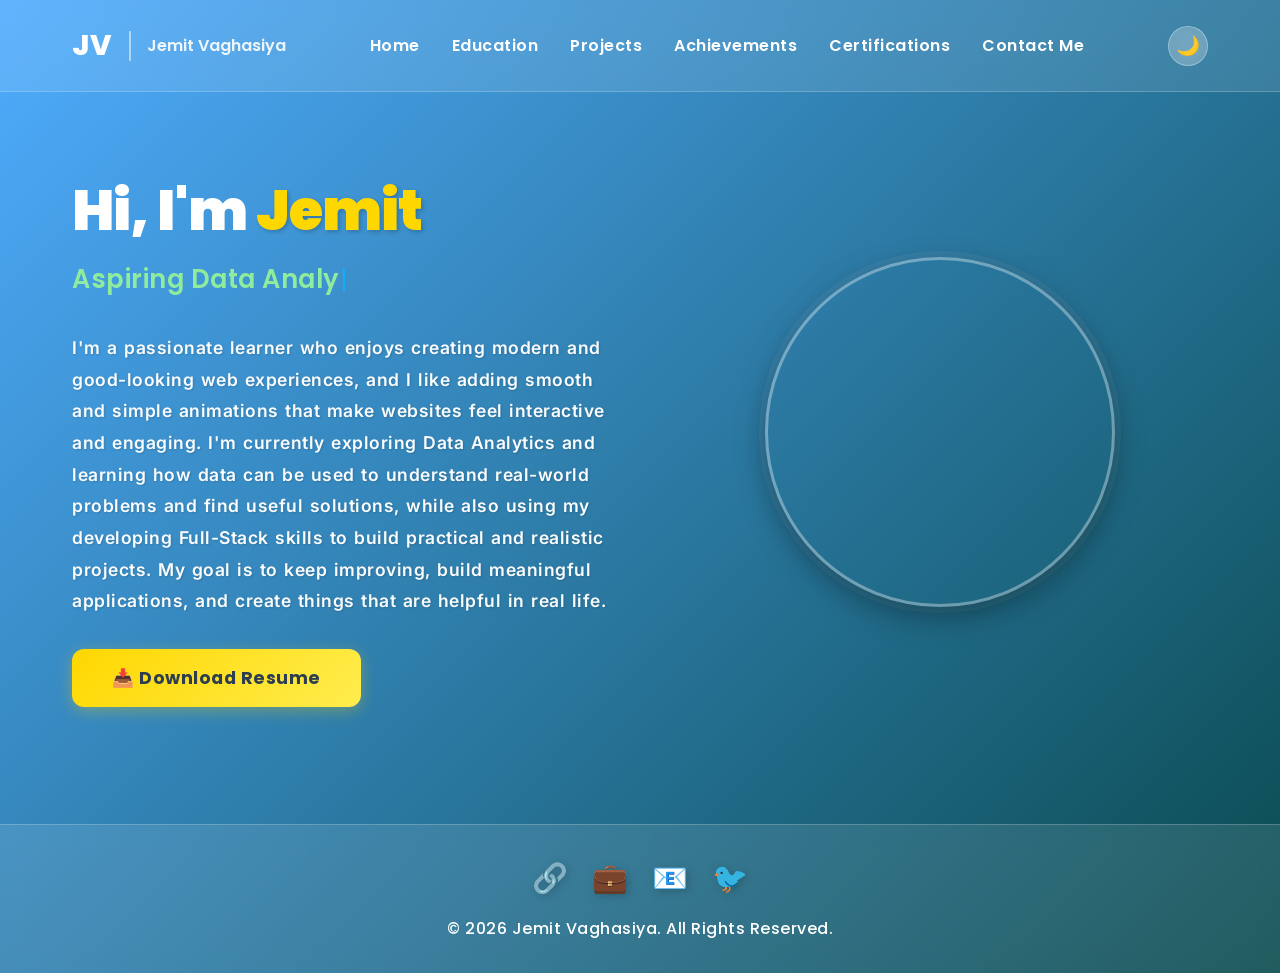
==== index.html @ d48b6e7a "achievement added" ====
<!DOCTYPE html>
<html lang="en">

<head>

    <!-- Google anaylitics -->
    <!-- Google tag (gtag.js) -->
    <script async src="https://www.googletagmanager.com/gtag/js?id=G-RSH1RLZC3Y"></script>
    <script>
        window.dataLayer = window.dataLayer || [];
        function gtag() { dataLayer.push(arguments); }
        gtag('js', new Date());

        gtag('config', 'G-RSH1RLZC3Y');
    </script>
    <!-- Google anatlitics -->
    <meta charset="UTF-8">
    <meta name="viewport" content="width=device-width, initial-scale=1.0">
    <link rel="icon" type="image/png" href="logo.png">
    <title>Jemit Vaghasiya</title>
    <link rel="preconnect" href="https://fonts.googleapis.com">
    <link rel="preconnect" href="https://fonts.gstatic.com" crossorigin>
    <link
        href="https://fonts.googleapis.com/css2?family=Poppins:wght@300;400;500;600;700;800;900&family=Inter:wght@400;500;600;700;800;900&display=swap"
        rel="stylesheet">

    <style>
        /* Reset */
        * {
            margin: 0;
            padding: 0;
            box-sizing: border-box;
        }

        body {
            font-family: 'Poppins', sans-serif;
            background: linear-gradient(135deg, #4facfe 0%, #0a4a4e 100%);
            color: #2c3e50;
            transition: background 0.3s, color 0.3s;
            min-height: 100vh;
        }

        /* Dark mode */
        body.dark {
            background: linear-gradient(135deg, #1a1a2e 0%, #16213e 100%);
            color: #eee;
        }

        /* Glassy Header */
        header {
            background: rgba(255, 255, 255, 0.1);
            backdrop-filter: blur(10px);
            -webkit-backdrop-filter: blur(10px);
            border-bottom: 1px solid rgba(255, 255, 255, 0.2);
            padding: 1.5rem 0;
            position: sticky;
            top: 0;
            z-index: 100;
        }

        body.dark header {
            background: rgba(22, 33, 62, 0.3);
            border-bottom: 1px solid rgba(255, 255, 255, 0.1);
        }

        /* Matte header when menu is open */
        header.menu-open {
            background: rgba(255, 255, 255, 0.95);
            backdrop-filter: none;
        }

        body.dark header.menu-open {
            background: rgba(22, 33, 62, 0.95);
        }

        nav {
            max-width: 1200px;
            margin: 0 auto;
            padding: 0 2rem;
            display: flex;
            justify-content: space-between;
            align-items: center;
        }

        /* Logo Container */
        .logo-container {
            display: flex;
            align-items: center;
            gap: 1rem;
        }

        .logo {
            font-size: 1.8rem;
            font-weight: 800;
            color: white;
            letter-spacing: 1px;
        }

        .logo-divider {
            width: 2px;
            height: 30px;
            background: rgba(255, 255, 255, 0.5);
        }

        .logo-subtitle {
            font-size: 1rem;
            font-weight: 600;
            color: rgba(255, 255, 255, 0.9);
        }

        header.menu-open .logo,
        header.menu-open .logo-subtitle {
            color: #2c3e50;
        }

        body.dark header.menu-open .logo,
        body.dark header.menu-open .logo-subtitle {
            color: #eee;
        }

        header.menu-open .logo-divider {
            background: rgba(44, 62, 80, 0.5);
        }

        body.dark header.menu-open .logo-divider {
            background: rgba(238, 238, 238, 0.5);
        }

        .nav-links {
            display: flex;
            gap: 2rem;
            list-style: none;
            align-items: center;
        }

        .nav-links a {
            color: white;
            text-decoration: none;
            font-weight: 600;
            transition: color 0.3s;
            letter-spacing: 0.5px;
        }

        .nav-links a:hover {
            color: #ffd700;
        }

        .theme-toggle {
            background: rgba(255, 255, 255, 0.2);
            backdrop-filter: blur(10px);
            border: 1px solid rgba(255, 255, 255, 0.3);
            color: white;
            width: 40px;
            height: 40px;
            border-radius: 50%;
            cursor: pointer;
            font-size: 1.2rem;
            transition: all 0.3s;
        }

        .theme-toggle:hover {
            background: rgba(255, 255, 255, 0.3);
            transform: scale(1.1);
        }

        /* Hamburger menu */
        .menu-toggle {
            display: none;
            flex-direction: column;
            cursor: pointer;
            gap: 4px;
            background: transparent;
            border: none;
            padding: 5px;
        }

        .menu-toggle span {
            width: 25px;
            height: 3px;
            background: white;
            transition: 0.3s;
        }

        header.menu-open .menu-toggle span {
            background: #2c3e50;
        }

        body.dark header.menu-open .menu-toggle span {
            background: #eee;
        }

        .menu-overlay {
            display: none;
        }

        /* Main content */
        .container {
            max-width: 1200px;
            margin: 0 auto;
            padding: 4rem 2rem;
            display: grid;
            grid-template-columns: 1fr 1fr;
            gap: 4rem;
            align-items: center;
            min-height: calc(100vh - 200px);
        }

        .content h1 {
            font-size: 3.5rem;
            margin-bottom: 1rem;
            line-height: 1.2;
            color: white;
            font-weight: 900;
            letter-spacing: -1px;
        }

        .content h1 .name {
            color: #ffd700;
            font-weight: 900;
            text-shadow: 2px 2px 4px rgba(0, 0, 0, 0.2);
        }

        .content .role {
            font-size: 1.6rem;
            color: rgba(148, 240, 154, 0.95);
            margin-bottom: 2rem;
            min-height: 40px;
            font-weight: 600;
            letter-spacing: 0.5px;
        }

        /* Typewriter cursor */
        .content .role::after {
            color: rgb(7, 181, 250);
            content: '|';
            animation: blink 1s infinite;
            margin-left: 2px;
            font-weight: 300;
        }

        @keyframes blink {

            0%,
            50% {
                opacity: 1;
            }

            51%,
            100% {
                opacity: 0;
            }
        }

        /* About paragraph - SIGMA STYLE */
        .content .about {
            font-family: 'Inter', 'Poppins', sans-serif;
            font-size: 1.1rem;
            line-height: 1.8;
            color: rgba(255, 255, 255, 0.98);
            margin-top: 2rem;
            text-align: left;
            font-weight: 600;
            letter-spacing: 0.5px;
            text-shadow: 1px 1px 2px rgba(0, 0, 0, 0.15);
            word-spacing: 2px;
        }

        body.dark .content .about {
            color: rgba(255, 255, 255, 1);
            text-shadow: 1px 1px 3px rgba(0, 0, 0, 0.3);
        }

        /* Photo section */
        .photo-section {
            display: flex;
            justify-content: center;
        }

        .photo-wrapper {
            width: 350px;
            height: 350px;
            border-radius: 50%;
            transform: translateY(-10px);
            position: relative;
            overflow: hidden;

            /* subtle border */
            border: 3px solid rgba(255, 255, 255, 0.35);

            /* depth */
            box-shadow:
                0 10px 30px rgba(0, 0, 0, 0.35),
                0 0 0 6px rgba(255, 255, 255, 0.05);
        }

        .photo-wrapper img {
            width: 100%;
            height: 100%;
            border-radius: 50%;
            object-fit: cover;
            object-position: center 35%;
            filter: contrast(1.05) brightness(1.03) saturate(1.05);
        }

        /* Glassy Footer */
        footer {
            background: rgba(255, 255, 255, 0.1);
            backdrop-filter: blur(10px);
            -webkit-backdrop-filter: blur(10px);
            border-top: 1px solid rgba(255, 255, 255, 0.2);
            padding: 2rem;
            text-align: center;
            margin-top: 2rem;
        }

        body.dark footer {
            background: rgba(22, 33, 62, 0.3);
            border-top: 1px solid rgba(255, 255, 255, 0.1);
        }

        .social-links {
            display: flex;
            justify-content: center;
            gap: 1.5rem;
            margin-bottom: 1rem;
        }

        .social-links a {
            font-size: 1.8rem;
            transition: transform 0.3s;
            text-decoration: none;
            filter: drop-shadow(2px 2px 4px rgba(0, 0, 0, 0.2));
        }

        .social-links a:hover {
            transform: scale(1.3) rotate(10deg);
        }

        footer p {
            color: white;
            font-weight: 500;
            letter-spacing: 0.5px;
        }

        /* Download Resume Button */
        .download-resume-btn {
            display: inline-flex;
            align-items: center;
            gap: 0.8rem;
            padding: 1rem 2.5rem;
            background: linear-gradient(135deg, #ffd700, #ffed4e);
            color: #2c3e50;
            border: none;
            border-radius: 12px;
            font-size: 1.1rem;
            font-weight: 700;
            cursor: pointer;
            transition: all 0.3s ease;
            text-decoration: none;
            letter-spacing: 0.5px;
            box-shadow: 0 4px 15px rgba(255, 215, 0, 0.3);
            margin-top: 2rem;
        }

        .download-resume-btn:hover {
            background: linear-gradient(135deg, #ffed4e, #fff59d);
            transform: translateY(-3px);
            box-shadow: 0 6px 20px rgba(255, 215, 0, 0.5);
        }

        body.dark .download-resume-btn {
            color: #1a1a2e;
        }

        /* Responsive */
        @media (max-width: 768px) {
            .menu-toggle {
                display: flex;
            }

            /* .photo-wrapper img {
                transform: translateX(20px) translateY(5px) scale(1.6);
            } */


            .nav-links {
                position: fixed;
                top: 70px;
                right: -100%;
                width: 250px;
                height: calc(100vh - 70px);
                background: rgba(255, 255, 255, 0.95);
                backdrop-filter: none;
                flex-direction: column;
                align-items: flex-start;
                padding: 2rem;
                gap: 1.5rem;
                transition: right 0.3s;
                border-left: 1px solid rgba(0, 0, 0, 0.1);
            }

            body.dark .nav-links {
                background: rgba(22, 33, 62, 0.95);
                border-left: 1px solid rgba(255, 255, 255, 0.1);
            }

            .nav-links a {
                color: #2c3e50;
            }

            body.dark .nav-links a {
                color: #eee;
            }

            .nav-links.active {
                right: 0;
            }

            .menu-overlay {
                display: block;
                position: fixed;
                top: 0;
                left: 0;
                width: 100%;
                height: 100%;
                background: rgba(0, 0, 0, 0.5);
                opacity: 0;
                visibility: hidden;
                transition: all 0.3s;
                z-index: 98;
            }

            .menu-overlay.active {
                opacity: 1;
                visibility: visible;
            }

            .container {
                grid-template-columns: 1fr;
                text-align: center;
                padding: 2rem 1rem;
            }

            .content h1 {
                font-size: 2.5rem;
            }

            .content .role {
                font-size: 1.3rem;
            }

            .content .about {
                text-align: left;
                font-size: 1.05rem;
            }

            .photo-wrapper {
                width: 280px;
                height: 280px;
            }

            .logo-subtitle {
                display: none;
            }

            .logo-divider {
                display: none;
            }
        }

        @media (max-width: 480px) {
            .content h1 {
                font-size: 2rem;
            }

            .content .role {
                font-size: 1.1rem;
            }

            .content .about {
                font-size: 1rem;
            }

            .photo-wrapper {
                width: 240px;
                height: 240px;
            }
        }
    </style>
</head>

<body>
    <!-- Header -->
    <header id="header">
        <nav>
            <!-- LEFT - Logo -->
            <div class="logo-container">
                <div class="logo">JV</div>
                <div class="logo-divider"></div>
                <div class="logo-subtitle">Jemit Vaghasiya</div>
            </div>

            <!-- CENTER - Hamburger Menu (Mobile Only) -->
            <button class="menu-toggle" id="menuToggle" onclick="toggleMenu()">
                <span></span>
                <span></span>
                <span></span>
            </button>

            <!-- Navigation Links -->
            <ul class="nav-links" id="navLinks">
                <li><a href="index.html" onclick="closeMenu()">Home</a></li>
                <li><a href="education.html" onclick="closeMenu()">Education</a></li>
                <li><a href="projects.html" onclick="closeMenu()">Projects</a></li>
                <li><a href="achievement.html" onclick="closeMenu()">Achievements</a></li>
                <li><a href="certification.html" onclick="closeMenu()">Certifications</a></li>
                <li><a href="contact.html" onclick="closeMenu()">Contact Me</a></li>
            </ul>

            <!-- RIGHT - Theme Toggle -->
            <button class="theme-toggle" onclick="toggleTheme()" id="themeBtn">🌙</button>
        </nav>
    </header>

    <!-- Menu Overlay (Mobile Only) -->
    <div class="menu-overlay" id="menuOverlay" onclick="closeMenu()"></div>

    <!-- Main Content -->
    <main>
        <div class="container">
            <div class="content">
                <h1>Hi, I'm <span class="name">Jemit</span></h1>
                <div class="role" id="typewriter"></div>
                <p class="about">
                    I'm a passionate learner who enjoys creating modern and good-looking web experiences, and I like adding smooth and simple animations that make websites feel interactive and engaging. I'm currently exploring Data Analytics and learning how data can be used to understand real-world problems and find useful solutions, while also using my developing Full-Stack skills to build practical and realistic projects. My goal is to keep improving, build meaningful applications, and create things that are helpful in real life.
                </p>
                <a href="Jemit_resume.pdf" download class="download-resume-btn">📥 Download Resume</a>
            </div>

            <div class="photo-section">
                <div class="photo-wrapper">
                    <img src="My photo.jpeg" alt="Profile">
                </div>
            </div>
        </div>
    </main>

    <!-- Footer -->
    <footer>
        <div class="social-links">
            <a href="https://github.com/Vaghasiya-Jemit-kanaiyalal" target="_blank" title="GitHub">🔗</a>
            <a href="https://www.linkedin.com/in/jemitvaghasiya/" target="_blank" title="LinkedIn">💼</a>
            <a href="mailto:jemitvaghasiya07@gmail.com" title="Email">📧</a>
            <a href="https://x.com/Jemit_Vaghasiya?t=oEFa4aZnasNAfRZT4tLyRQ&s=09" target="_blank" title="Twitter">🐦</a>
        </div>
        <p>&copy; 2026 Jemit Vaghasiya. All Rights Reserved.</p>
    </footer>

    <script>
        // Load saved theme IMMEDIATELY on page load (before page renders)
        (function () {
            const savedTheme = localStorage.getItem('theme') || 'light';
            if (savedTheme === 'dark') {
                document.body.classList.add('dark');
            }
        })();

        // Theme Toggle Function
        function toggleTheme() {
            const body = document.body;
            const themeBtn = document.getElementById('themeBtn');

            body.classList.toggle('dark');

            if (body.classList.contains('dark')) {
                themeBtn.textContent = '☀️';
                localStorage.setItem('theme', 'dark');
            } else {
                themeBtn.textContent = '🌙';
                localStorage.setItem('theme', 'light');
            }
        }

        // Update button icon on page load
        window.addEventListener('DOMContentLoaded', () => {
            const savedTheme = localStorage.getItem('theme') || 'light';
            const themeBtn = document.getElementById('themeBtn');

            if (savedTheme === 'dark') {
                themeBtn.textContent = '☀️';
            } else {
                themeBtn.textContent = '🌙';
            }
        });

        // Mobile Menu Toggle
        function toggleMenu() {
            const navLinks = document.getElementById('navLinks');
            const menuToggle = document.getElementById('menuToggle');
            const menuOverlay = document.getElementById('menuOverlay');
            const header = document.getElementById('header');

            navLinks.classList.toggle('active');
            menuToggle.classList.toggle('active');
            menuOverlay.classList.toggle('active');
            header.classList.toggle('menu-open');
        }

        function closeMenu() {
            const navLinks = document.getElementById('navLinks');
            const menuToggle = document.getElementById('menuToggle');
            const menuOverlay = document.getElementById('menuOverlay');
            const header = document.getElementById('header');

            navLinks.classList.remove('active');
            menuToggle.classList.remove('active');
            menuOverlay.classList.remove('active');
            header.classList.remove('menu-open');
        }

        // Close menu when clicking outside
        document.addEventListener('click', function (event) {
            const navLinks = document.getElementById('navLinks');
            const menuToggle = document.getElementById('menuToggle');

            if (!navLinks.contains(event.target) && !menuToggle.contains(event.target)) {
                closeMenu();
            }
        });

        // Typewriter effect
        const roles = ['Aspiring Data Analyst 📊',
  'Backend Developer 🧠',
  'AI Enthusiast 🤖',
  'Problem Solver 🔍',
  'Building Data-Driven Solutions 📈',
  'Open for Internship 🚀'];
        let roleIndex = 0;
        let charIndex = 0;
        let isDeleting = false;
        const typewriter = document.getElementById('typewriter');

        function type() {
            const currentRole = roles[roleIndex];

            if (isDeleting) {
                typewriter.textContent = currentRole.substring(0, charIndex - 1);
                charIndex--;
            } else {
                typewriter.textContent = currentRole.substring(0, charIndex + 1);
                charIndex++;
            }

            if (!isDeleting && charIndex === currentRole.length) {
                setTimeout(() => isDeleting = true, 2000);
            } else if (isDeleting && charIndex === 0) {
                isDeleting = false;
                roleIndex = (roleIndex + 1) % roles.length;
            }

            const speed = isDeleting ? 40 : 100;
            setTimeout(type, speed);
        }

        type();
    </script>
</body>

</html>
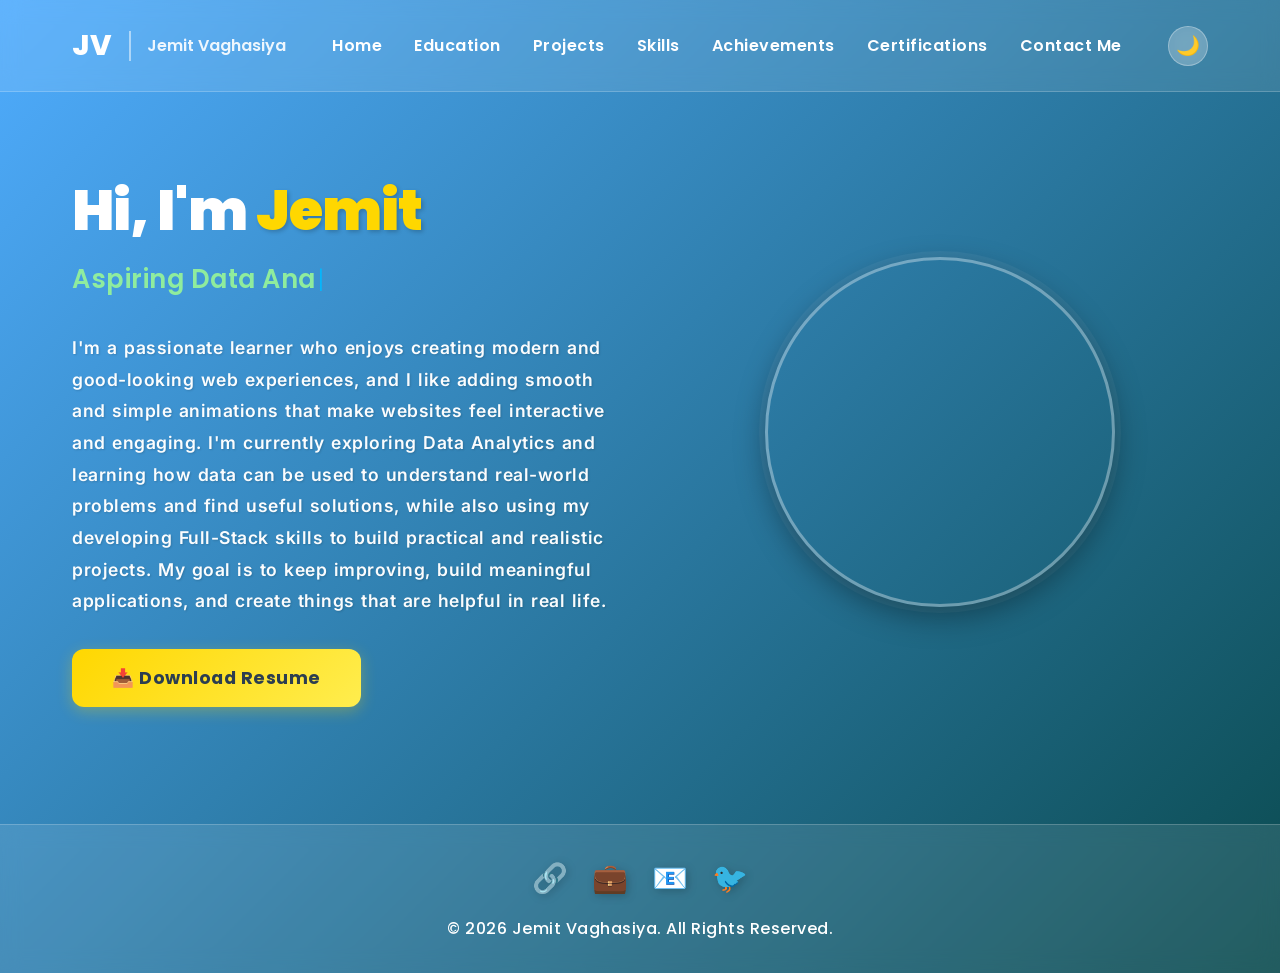
==== commit 3f840a61: "SKill page and Badges page added" ====
--- a/index.html
+++ b/index.html
@@ -512,6 +512,7 @@
                 <li><a href="index.html" onclick="closeMenu()">Home</a></li>
                 <li><a href="education.html" onclick="closeMenu()">Education</a></li>
                 <li><a href="projects.html" onclick="closeMenu()">Projects</a></li>
+                <li><a href="skills.html" onclick="closeMenu()">Skills</a></li>
                 <li><a href="achievement.html" onclick="closeMenu()">Achievements</a></li>
                 <li><a href="certification.html" onclick="closeMenu()">Certifications</a></li>
                 <li><a href="contact.html" onclick="closeMenu()">Contact Me</a></li>
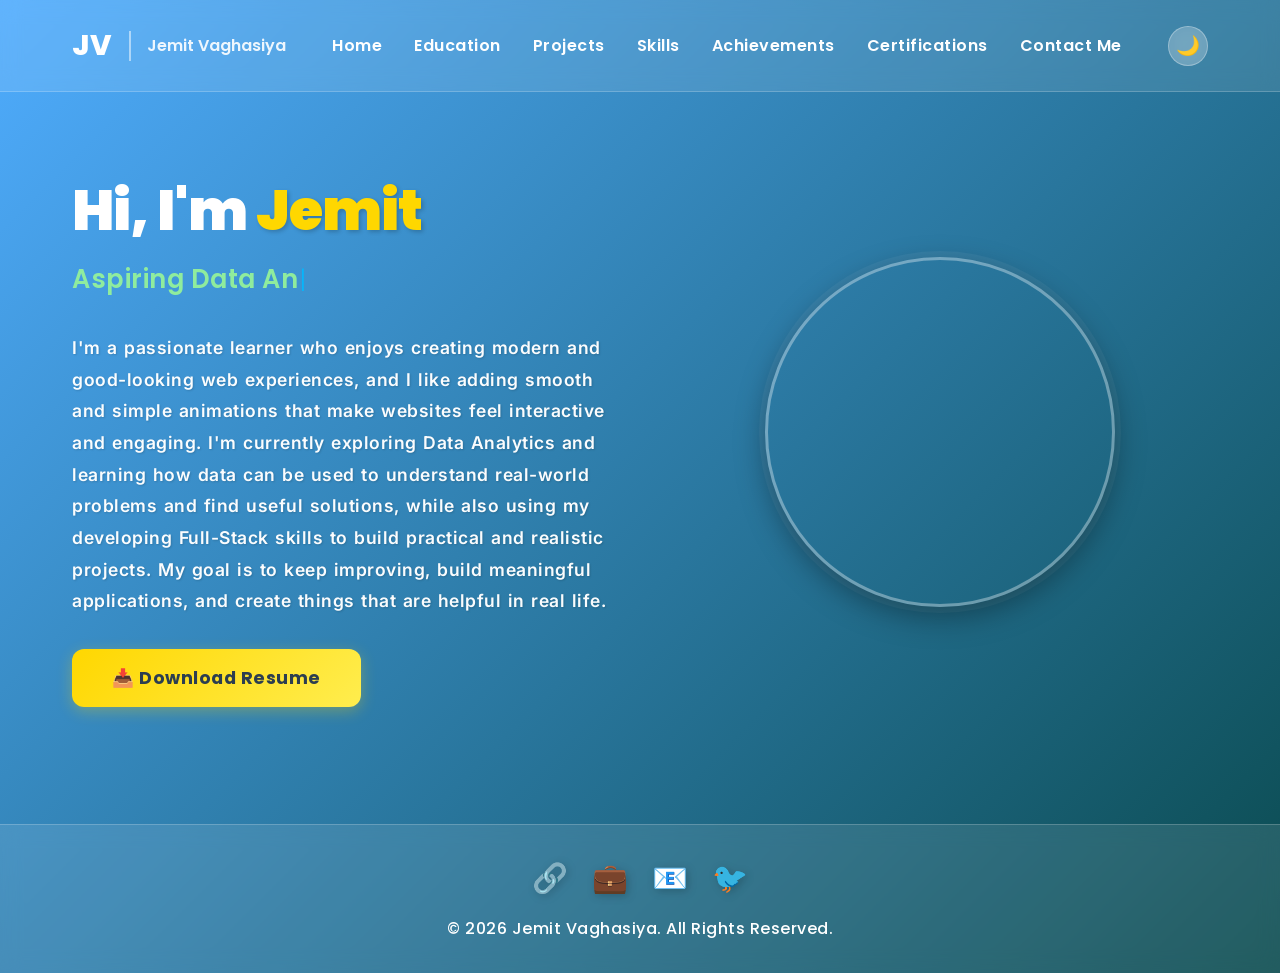
==== commit 8db08675: "fixed mobile view extra menu" ====
--- a/index.html
+++ b/index.html
@@ -31,6 +31,8 @@
             padding: 0;
             box-sizing: border-box;
         }
+
+        html, body { overflow-x: hidden; }
 
         body {
             font-family: 'Poppins', sans-serif;
